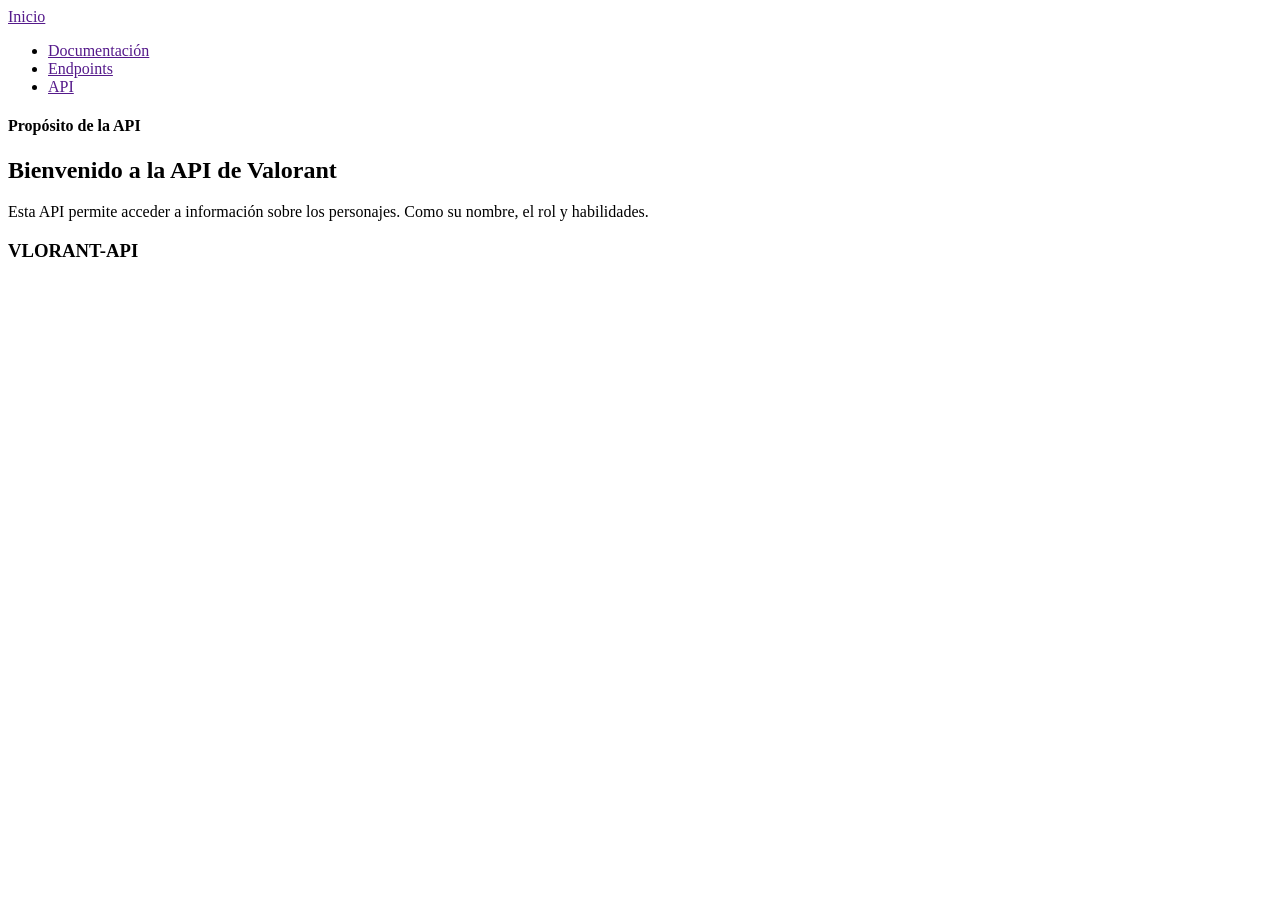
==== index.html @ e5c36399 "initial structure" ====
<!DOCTYPE html>
<html lang="en">
<head>
    <meta charset="UTF-8">
    <meta name="viewport" content="width=device-width, initial-scale=1.0">
    <title>Valorant-API</title>
    <link rel="stylesheet" href="style.css">
</head>
<body>
    <header class="site-header">
        <nav class="site-nav">
            <a href="" class="nav-logo">Inicio</a>

            <ul class="nav-links">
                <li><a href="" class="nav-link">Documentación</a></li>
                <li><a href="" class="nav-link">Endpoints</a></li>
                <li><a href="" class="nav-link">API</a></li>

            </ul>
        </nav>
    </header>
    <aside>
        <h4>Propósito de la API</h4>
    </aside>
    <main>
        <section>
            <h1>Bienvenido a la API de Valorant</h1>
            <p>Esta API permite acceder a información sobre los personajes. Como su nombre, el rol y habilidades.</p>
        </section>
    </main>
    <footer class="site-footer">
        <h3 class="footer-logo">VLORANT-API</h3>
    </footer>
</body>
</html>
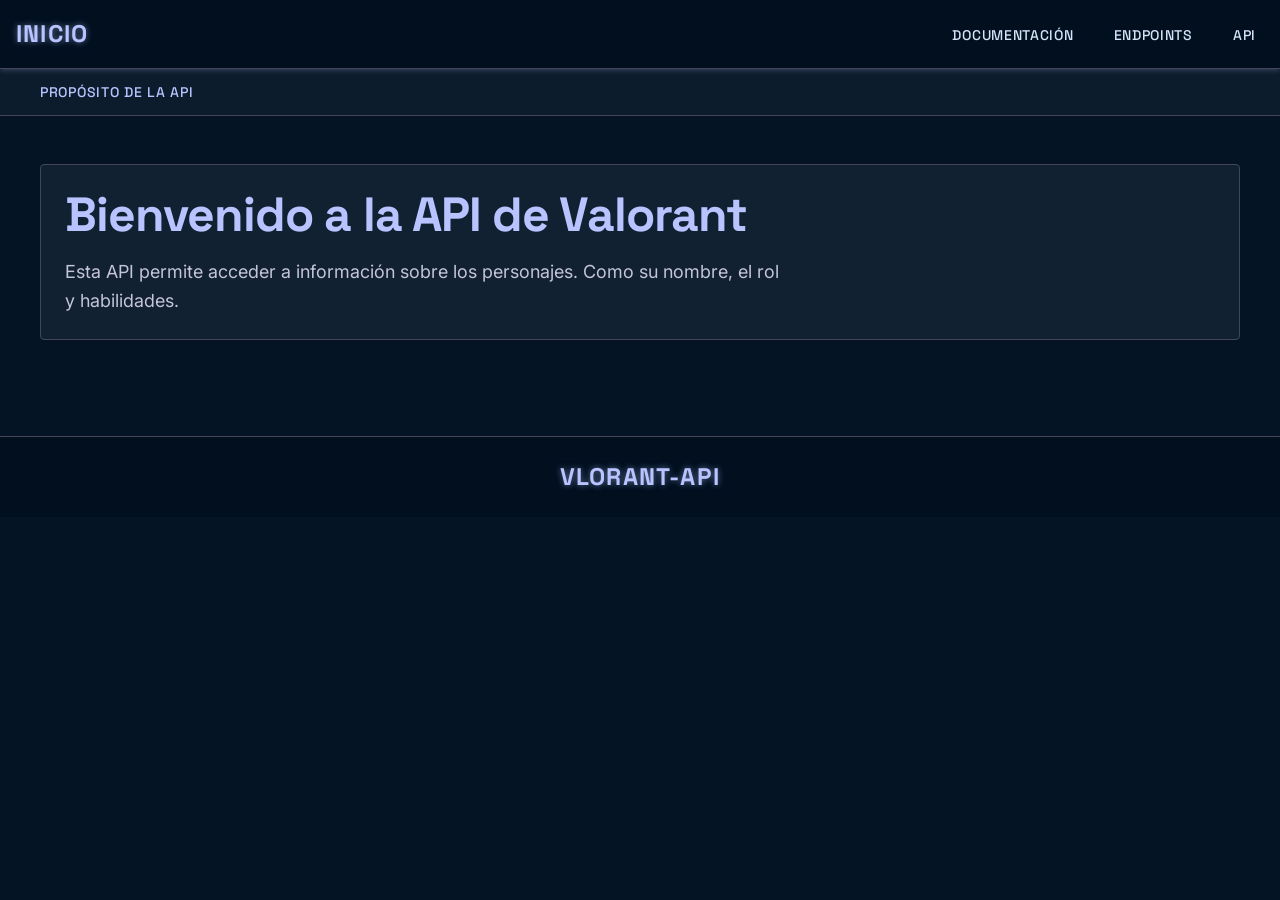
==== commit b69a25e9: "navbar hecho" ====
--- a/index.html
+++ b/index.html
@@ -4,7 +4,15 @@
     <meta charset="UTF-8">
     <meta name="viewport" content="width=device-width, initial-scale=1.0">
     <title>Valorant-API</title>
-    <link rel="stylesheet" href="style.css">
+
+    <link rel="preconnect" href="https://fonts.googleapis.com">
+    <link rel="preconnect" href="https://fonts.gstatic.com" crossorigin>
+    <link
+        href="https://fonts.googleapis.com/css2?family=Inter:wght@400;500;600;700&family=Space+Grotesk:wght@400;500;600;700&display=swap"
+        rel="stylesheet"
+    >
+
+    <link rel="stylesheet" href="src/css/style.css">
 </head>
 <body>
     <header class="site-header">
@@ -15,19 +23,21 @@
                 <li><a href="" class="nav-link">Documentación</a></li>
                 <li><a href="" class="nav-link">Endpoints</a></li>
                 <li><a href="" class="nav-link">API</a></li>
-
             </ul>
         </nav>
     </header>
-    <aside>
-        <h4>Propósito de la API</h4>
+
+    <aside class="site-aside">
+        <h4 class="aside-title">Propósito de la API</h4>
     </aside>
-    <main>
-        <section>
-            <h1>Bienvenido a la API de Valorant</h1>
-            <p>Esta API permite acceder a información sobre los personajes. Como su nombre, el rol y habilidades.</p>
+
+    <main class="site-main">
+        <section class="hero">
+            <h1 class="hero-title">Bienvenido a la API de Valorant</h1>
+            <p class="hero-description">Esta API permite acceder a información sobre los personajes. Como su nombre, el rol y habilidades.</p>
         </section>
     </main>
+
     <footer class="site-footer">
         <h3 class="footer-logo">VLORANT-API</h3>
     </footer>
--- a/src/css/style.css
+++ b/src/css/style.css
@@ -0,0 +1,297 @@
+/* ==================================================
+   VALORANT API — DESIGN SYSTEM (Cobalt Strike)
+   ================================================== */
+@import url("./layout/navbar.css");
+@import url("./layout/footer.css");
+
+:root {
+  /* =========================
+     COLORS - SURFACES
+  ========================= */
+  --surface: #051424;
+  --surface-dim: #051424;
+  --surface-bright: #2c3a4c;
+
+  --surface-container-lowest: #010f1f;
+  --surface-container-low: #0d1c2d;
+  --surface-container: #122131;
+  --surface-container-high: #1c2b3c;
+  --surface-container-highest: #273647;
+
+  --background: #051424;
+  --on-background: #d4e4fa;
+
+  --surface-variant: #273647;
+  --on-surface: #d4e4fa;
+  --on-surface-variant: #c4c5d9;
+
+  --inverse-surface: #d4e4fa;
+  --inverse-on-surface: #233143;
+
+  --outline: #8e90a2;
+  --outline-variant: #434656;
+
+  --surface-tint: #b8c3ff;
+
+  /* =========================
+     COLORS - PRIMARY (Electric Cobalt)
+  ========================= */
+  --primary: #b8c3ff;
+  --on-primary: #002388;
+  --primary-container: #2e5bff;
+  --on-primary-container: #efefff;
+  --inverse-primary: #124af0;
+
+  /* =========================
+     COLORS - SECONDARY (Tactical Red)
+  ========================= */
+  --secondary: #ffb3b2;
+  --on-secondary: #680013;
+  --secondary-container: #b60129;
+  --on-secondary-container: #ffc2c1;
+
+  /* =========================
+     COLORS - TERTIARY
+  ========================= */
+  --tertiary: #bec6e0;
+  --on-tertiary: #283044;
+  --tertiary-container: #656d84;
+  --on-tertiary-container: #eef0ff;
+
+  /* =========================
+     COLORS - ERROR
+  ========================= */
+  --error: #ffb4ab;
+  --on-error: #690005;
+  --error-container: #93000a;
+  --on-error-container: #ffdad6;
+
+  /* =========================
+     FIXED COLORS
+  ========================= */
+  --primary-fixed: #dde1ff;
+  --primary-fixed-dim: #b8c3ff;
+  --on-primary-fixed: #001356;
+  --on-primary-fixed-variant: #0035be;
+
+  --secondary-fixed: #ffdad9;
+  --secondary-fixed-dim: #ffb3b2;
+  --on-secondary-fixed: #410008;
+  --on-secondary-fixed-variant: #92001f;
+
+  --tertiary-fixed: #dae2fd;
+  --tertiary-fixed-dim: #bec6e0;
+  --on-tertiary-fixed: #131b2e;
+  --on-tertiary-fixed-variant: #3f465c;
+
+  /* =========================
+     TYPOGRAPHY
+  ========================= */
+  --font-headline: "Space Grotesk", sans-serif;
+  --font-body: "Inter", sans-serif;
+
+  --headline-lg: 48px;
+  --headline-lg-mobile: 32px;
+  --headline-md: 24px;
+
+  --body-lg: 18px;
+  --body-md: 16px;
+
+  --label-md: 14px;
+  --label-sm: 12px;
+
+  /* =========================
+     FONT WEIGHTS
+  ========================= */
+  --weight-regular: 400;
+  --weight-medium: 500;
+  --weight-semibold: 600;
+  --weight-bold: 700;
+
+  /* =========================
+     LINE HEIGHTS
+  ========================= */
+  --lh-tight: 1.1;
+  --lh-md: 1.3;
+  --lh-normal: 1.5;
+  --lh-loose: 1.6;
+
+  /* =========================
+     LETTER SPACING
+  ========================= */
+  --ls-sm: 0.05em;
+  --ls-md: 0.1em;
+  --ls-neg: -0.02em;
+
+  /* =========================
+     RADIUS
+  ========================= */
+  --radius-sm: 0.125rem;
+  --radius: 0.25rem;
+  --radius-md: 0.375rem;
+  --radius-lg: 0.5rem;
+  --radius-xl: 0.75rem;
+  --radius-full: 9999px;
+
+  /* =========================
+     SPACING (4px system)
+  ========================= */
+  --space-base: 4px;
+  --space-xs: 4px;
+  --space-sm: 8px;
+  --space-md: 16px;
+  --space-lg: 24px;
+  --space-xl: 48px;
+
+  --gutter: 20px;
+  --margin-mobile: 16px;
+  --margin-desktop: 40px;
+
+  /* =========================
+     EFFECTS (Tactical / HUD)
+  ========================= */
+  --glow-primary: 0 0 8px rgba(184, 195, 255, 0.45);
+  --glow-secondary: 0 0 8px rgba(182, 1, 41, 0.5);
+  --glow-cyan: 0 0 6px rgba(184, 195, 255, 0.35);
+  --neon-text-glow: 0 0 6px rgba(184, 195, 255, 0.55);
+}
+
+/* =========================
+   RESET / BASE
+========================= */
+*,
+*::before,
+*::after {
+  box-sizing: border-box;
+  margin: 0;
+  padding: 0;
+}
+
+html {
+  scroll-behavior: smooth;
+  -webkit-text-size-adjust: 100%;
+}
+
+body {
+  min-height: 100vh;
+  font-family: var(--font-body);
+  font-size: var(--body-md);
+  line-height: var(--lh-normal);
+  color: var(--on-surface);
+  background-color: var(--background);
+  -webkit-font-smoothing: antialiased;
+  -moz-osx-font-smoothing: grayscale;
+}
+
+a {
+  color: inherit;
+  text-decoration: none;
+}
+
+ul {
+  list-style: none;
+}
+
+img,
+svg {
+  display: block;
+  max-width: 100%;
+}
+
+/* =========================
+   TYPOGRAPHY
+========================= */
+h1, h2, h3, h4, h5, h6 {
+  font-family: var(--font-headline);
+  color: var(--on-surface);
+}
+
+h1 {
+  font-size: var(--headline-lg);
+  font-weight: var(--weight-bold);
+  line-height: var(--lh-tight);
+  letter-spacing: var(--ls-neg);
+}
+
+h3 {
+  font-size: var(--headline-md);
+  font-weight: var(--weight-semibold);
+  line-height: var(--lh-md);
+}
+
+h4 {
+  font-size: var(--label-md);
+  font-weight: var(--weight-medium);
+  line-height: 1;
+  letter-spacing: var(--ls-sm);
+  text-transform: uppercase;
+}
+
+p {
+  font-size: var(--body-lg);
+  line-height: var(--lh-loose);
+  color: var(--on-surface-variant);
+}
+
+/* =========================
+   LAYOUT
+========================= */
+.site-aside {
+  padding: var(--space-md) var(--margin-mobile);
+  background-color: var(--surface-container-low);
+  border-bottom: 1px solid var(--outline-variant);
+  color: var(--on-surface);
+}
+
+.aside-title {
+  color: var(--primary);
+}
+
+.site-main {
+  padding: var(--space-xl) var(--margin-mobile);
+  max-width: 1280px;
+  margin: 0 auto;
+}
+
+/* HERO SECTION */
+.hero {
+  display: flex;
+  flex-direction: column;
+  gap: var(--space-md);
+  padding: var(--space-lg);
+  background-color: var(--surface-container);
+  border: 1px solid var(--outline-variant);
+  border-radius: var(--radius);
+}
+
+.hero-title {
+  color: var(--primary);
+}
+
+.hero-description {
+  max-width: 65ch;
+}
+
+/* =========================
+   RESPONSIVE
+========================= */
+@media (min-width: 768px) {
+  body {
+    font-size: var(--body-md);
+  }
+
+  .site-aside {
+    padding: var(--space-md) var(--margin-desktop);
+  }
+
+  .site-main {
+    padding: var(--space-xl) var(--margin-desktop);
+  }
+}
+
+@media (max-width: 480px) {
+  h1 {
+    font-size: var(--headline-lg-mobile);
+    line-height: var(--lh-md);
+  }
+}
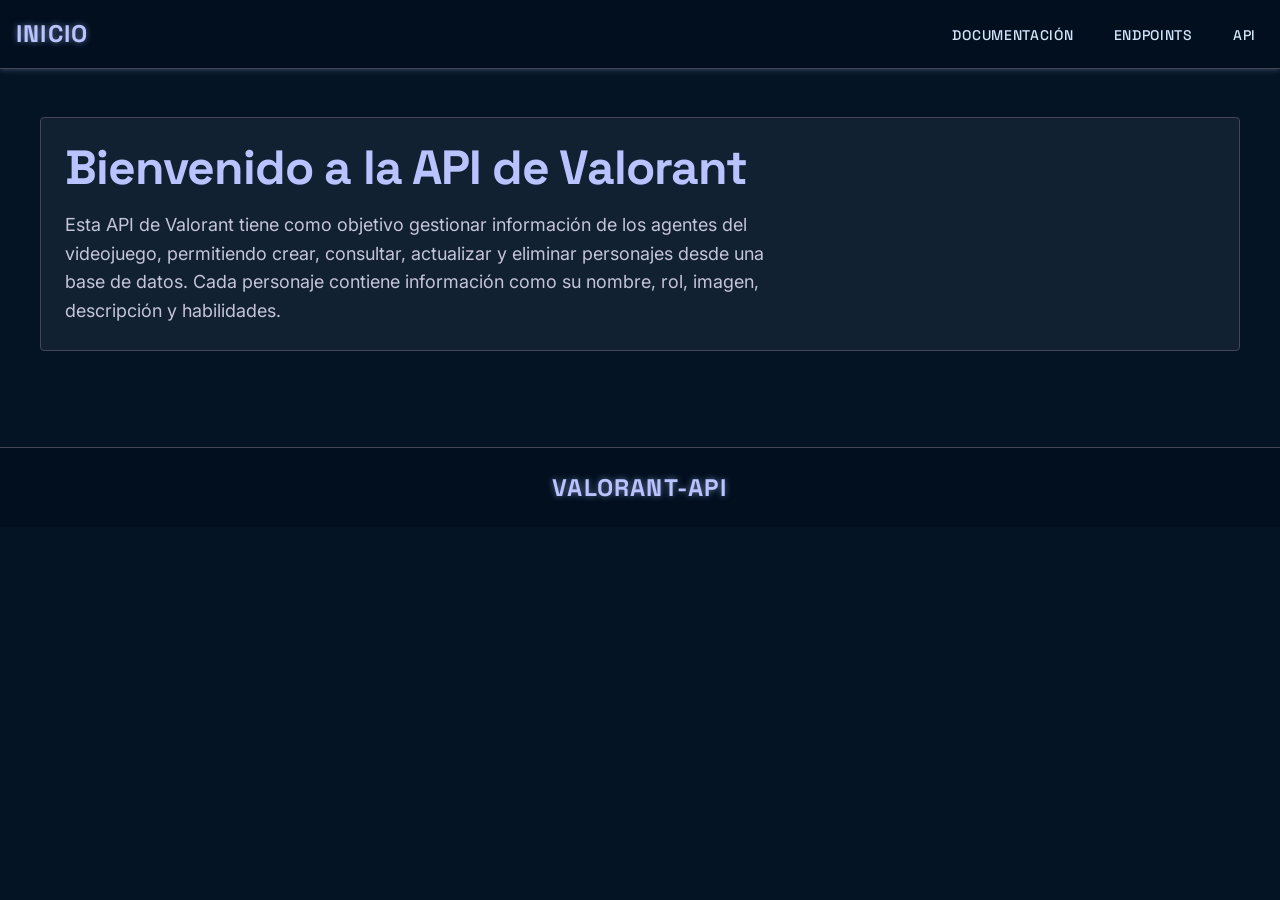
==== commit 876d6ef0: "finalized" ====
--- a/index.html
+++ b/index.html
@@ -17,29 +17,30 @@
 <body>
     <header class="site-header">
         <nav class="site-nav">
-            <a href="" class="nav-logo">Inicio</a>
+            <a href="#inicio" class="nav-logo">Inicio</a>
 
             <ul class="nav-links">
-                <li><a href="" class="nav-link">Documentación</a></li>
-                <li><a href="" class="nav-link">Endpoints</a></li>
-                <li><a href="" class="nav-link">API</a></li>
+                <li><a href="src/pages/documentation.html" class="nav-link">Documentación</a></li>
+                <li><a href="src/pages/endpoints.html" class="nav-link">Endpoints</a></li>
+                <li><a href="src/pages/api.html" class="nav-link">API</a></li>
             </ul>
         </nav>
     </header>
 
-    <aside class="site-aside">
-        <h4 class="aside-title">Propósito de la API</h4>
-    </aside>
-
     <main class="site-main">
-        <section class="hero">
+        <section id="inicio" class="hero">
             <h1 class="hero-title">Bienvenido a la API de Valorant</h1>
-            <p class="hero-description">Esta API permite acceder a información sobre los personajes. Como su nombre, el rol y habilidades.</p>
+            <p class="hero-description">Esta API de Valorant tiene como objetivo gestionar información de los agentes del videojuego, 
+                permitiendo crear, consultar, actualizar y eliminar personajes desde una base de datos. 
+                Cada personaje contiene información como su nombre, rol, imagen, descripción y habilidades.
+            </p>
         </section>
     </main>
 
     <footer class="site-footer">
-        <h3 class="footer-logo">VLORANT-API</h3>
+        <h3 class="footer-logo">VALORANT-API</h3>
     </footer>
+
+    <script src="src/js/script.js"></script>
 </body>
-</html>+</html>
--- a/src/css/style.css
+++ b/src/css/style.css
@@ -236,17 +236,6 @@
 /* =========================
    LAYOUT
 ========================= */
-.site-aside {
-  padding: var(--space-md) var(--margin-mobile);
-  background-color: var(--surface-container-low);
-  border-bottom: 1px solid var(--outline-variant);
-  color: var(--on-surface);
-}
-
-.aside-title {
-  color: var(--primary);
-}
-
 .site-main {
   padding: var(--space-xl) var(--margin-mobile);
   max-width: 1280px;
@@ -273,6 +262,40 @@
 }
 
 /* =========================
+   iamges api
+========================= */
+.character-img {
+    width: 400px;
+    height: 700px;
+    max-width: 100%;
+    object-fit: cover;
+    border-radius: 10px;
+    margin-bottom: 10px;
+}
+
+/* =========================
+   API PAGE
+========================= */
+.api-page {
+  display: flex;
+  flex-direction: column;
+  gap: var(--space-xl);
+  padding: var(--space-xl) var(--margin-mobile);
+  max-width: 1280px;
+  margin: 0 auto;
+}
+
+.api-section {
+  display: flex;
+  flex-direction: column;
+  gap: var(--space-md);
+  padding: var(--space-lg);
+  background-color: var(--surface-container);
+  border: 1px solid var(--outline-variant);
+  border-radius: var(--radius);
+}
+
+/* =========================
    RESPONSIVE
 ========================= */
 @media (min-width: 768px) {
@@ -294,4 +317,4 @@
     font-size: var(--headline-lg-mobile);
     line-height: var(--lh-md);
   }
-}+}
